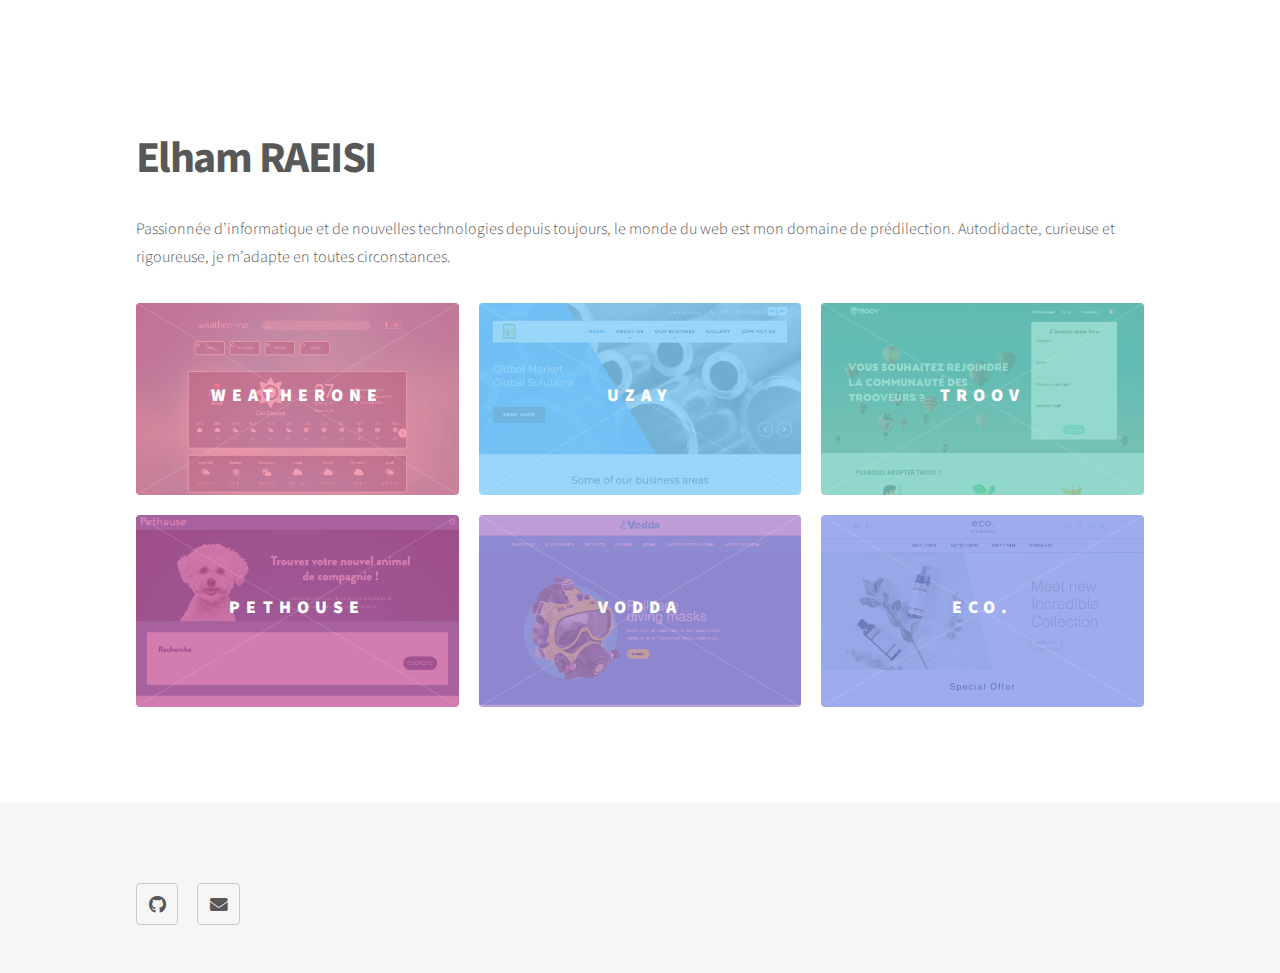
==== index.html @ 070881d7 "firt commit" ====
<!DOCTYPE HTML>
<!--
	Phantom by HTML5 UP
	html5up.net | @ajlkn
	Free for personal and commercial use under the CCA 3.0 license (html5up.net/license)
-->
<html>

<head>
	<meta charset="utf-8" />
	<meta name="viewport" content="width=device-width, initial-scale=1, user-scalable=no" />
	<link rel="stylesheet" href="assets/css/main.css" />
	<noscript>
		<link rel="stylesheet" href="assets/css/noscript.css" /></noscript>
</head>

<body class="is-preload">
	<!-- Wrapper -->
	<div id="wrapper">

		<!-- Header -->
		<header id="header">
			<div class="inner">
			</div>
		</header>

		<!-- Main -->
		<div id="main">
			<div class="inner">
				<header>
					<h1>Elham RAEISI</h1>
					<p>Passionnée d’informatique et de nouvelles technologies depuis toujours, le monde du web est mon domaine de
						prédilection. Autodidacte, curieuse et rigoureuse, je m’adapte en toutes circonstances.</p>
				</header>
				<section class="tiles">
					<article class="style1">
						<span class="image">
							<img src="images/pic01.jpg" alt="" />
						</span>
						<a href="generic.html">
							<h2>weatherone</h2>
							<div class="content">
								<p>UX & VUEJS/HTML/CSS</p>
							</div>
						</a>
					</article>
					<article class="style2">
						<span class="image">
							<img src="images/pic02.jpg" alt="" />
						</span>
						<a href="generic.html">
							<h2>uzay</h2>
							<div class="content">
								<p>HTML/CSS/JS</p>
							</div>
						</a>
					</article>
					<article class="style3">
						<span class="image">
							<img src="images/pic03.jpg" alt="" />
						</span>
						<a href="generic.html">
							<h2>troov</h2>
							<div class="content">
								<p>VUEJS/HTML/CSS/JS</p>
							</div>
						</a>
					</article>
					<article class="style4">
						<span class="image">
							<img src="images/pic04.jpg" alt="" />
						</span>
						<a href="generic.html">
							<h2>pethouse</h2>
							<div class="content">
								<p>UX & PHP/MYSQL/HTML/CSS/JS</p>
							</div>
						</a>
					</article>
					<article class="style5">
						<span class="image">
							<img src="images/pic05.jpg" alt="" />
						</span>
						<a href="generic.html">
							<h2>vodda</h2>
							<div class="content">
								<p>HTML/CSS</p>
							</div>
						</a>
					</article>
					<article class="style6">
						<span class="image">
							<img src="images/pic06.jpg" alt="" />
						</span>
						<a href="generic.html">
							<h2>eco.</h2>
							<div class="content">
								<p>HTML/CSS</p>
							</div>
						</a>
					</article>
				</section>
			</div>
		</div>

		<!-- Footer -->
		<footer id="footer">
			<div class="inner">
				<section>
					<ul class="icons">
						<li><a href="#" class="icon brands style2 fa-github"><span class="label">GitHub</span></a></li>
						<li><a href="#" class="icon solid style2 fa-envelope"><span class="label">Email</span></a></li>
					</ul>
				</section>
			</div>
		</footer>
	</div>

	<!-- Scripts -->
	<script src="assets/js/jquery.min.js"></script>
	<script src="assets/js/browser.min.js"></script>
	<script src="assets/js/breakpoints.min.js"></script>
	<script src="assets/js/util.js"></script>
	<script src="assets/js/main.js"></script>

</body>

</html>
---- assets/css/main.css ----
@import url(fontawesome-all.min.css);
@import url("https://fonts.googleapis.com/css?family=Source+Sans+Pro:300,700,900");

/*
	Phantom by HTML5 UP
	html5up.net | @ajlkn
	Free for personal and commercial use under the CCA 3.0 license (html5up.net/license)
*/

html, body, div, span, applet, object,
iframe, h1, h2, h3, h4, h5, h6, p, blockquote,
pre, a, abbr, acronym, address, big, cite,
code, del, dfn, em, img, ins, kbd, q, s, samp,
small, strike, strong, sub, sup, tt, var, b,
u, i, center, dl, dt, dd, ol, ul, li, fieldset,
form, label, legend, table, caption, tbody,
tfoot, thead, tr, th, td, article, aside,
canvas, details, embed, figure, figcaption,
footer, header, hgroup, menu, nav, output, ruby,
section, summary, time, mark, audio, video {
	margin: 0;
	padding: 0;
	border: 0;
	font-size: 100%;
	font: inherit;
	vertical-align: baseline;}

article, aside, details, figcaption, figure,
footer, header, hgroup, menu, nav, section {
	display: block;}

body {
	line-height: 1;
}

ol, ul {
	list-style: none;
}

blockquote, q {
	quotes: none;
}

	blockquote:before, blockquote:after, q:before, q:after {
		content: '';
		content: none;
	}

table {
	border-collapse: collapse;
	border-spacing: 0;
}

body {
	-webkit-text-size-adjust: none;
}

mark {
	background-color: transparent;
	color: inherit;
}

input::-moz-focus-inner {
	border: 0;
	padding: 0;
}

input, select, textarea {
	-moz-appearance: none;
	-webkit-appearance: none;
	-ms-appearance: none;
	appearance: none;
}

/* Basic */

	@-ms-viewport {
		width: device-width;
	}

	body {
		-ms-overflow-style: scrollbar;
	}

	@media screen and (max-width: 480px) {

		html, body {
			min-width: 320px;
		}

	}

	html {
		box-sizing: border-box;
	}

	*, *:before, *:after {
		box-sizing: inherit;
	}

	body {
		background: #ffffff;
	}

		body.is-preload *, body.is-preload *:before, body.is-preload *:after {
			-moz-animation: none !important;
			-webkit-animation: none !important;
			-ms-animation: none !important;
			animation: none !important;
			-moz-transition: none !important;
			-webkit-transition: none !important;
			-ms-transition: none !important;
			transition: none !important;
		}

/* Type */

	body, input, select, textarea {
		color: #585858;
		font-family: "Source Sans Pro", Helvetica, sans-serif;
		font-size: 16pt;
		font-weight: 300;
		line-height: 1.75;
	}

		@media screen and (max-width: 1680px) {

			body, input, select, textarea {
				font-size: 14pt;
			}

		}

		@media screen and (max-width: 1280px) {

			body, input, select, textarea {
				font-size: 12pt;
			}

		}

	a {
		-moz-transition: border-bottom-color 0.2s ease, color 0.2s ease;
		-webkit-transition: border-bottom-color 0.2s ease, color 0.2s ease;
		-ms-transition: border-bottom-color 0.2s ease, color 0.2s ease;
		transition: border-bottom-color 0.2s ease, color 0.2s ease;
		text-decoration: none;
		color: #585858;
		border-bottom: dotted 1px rgba(88, 88, 88, 0.5);
	}

		a:hover {
			border-bottom-color: transparent;
			color: #f2849e !important;
		}

	strong, b {
		font-weight: 900;
	}

	em, i {
		font-style: italic;
	}

	p {
		margin: 0 0 2em 0;
	}

	h1 {
		font-size: 2.75em;
		font-weight: 700;
		line-height: 1.3;
		margin: 0 0 1em 0;
		letter-spacing: -0.035em;
	}

		h1 a {
			color: inherit;
		}

		@media screen and (max-width: 736px) {

			h1 {
				font-size: 2em;
				margin: 0 0 1em 0;
			}

		}

		@media screen and (max-width: 360px) {

			h1 {
				font-size: 1.75em;
			}

		}

	h2, h3, h4, h5, h6 {
		font-weight: 900;
		line-height: 1.5;
		margin: 0 0 2em 0;
		text-transform: uppercase;
		letter-spacing: 0.35em;
	}

		h2 a, h3 a, h4 a, h5 a, h6 a {
			color: inherit;
		}

	h2 {
		font-size: 1.1em;
	}

	h3 {
		font-size: 1em;
	}

	h4 {
		font-size: 0.8em;
	}

	h5 {
		font-size: 0.8em;
	}

	h6 {
		font-size: 0.8em;
	}

	@media screen and (max-width: 980px) {

		h1 br, h2 br, h3 br, h4 br, h5 br, h6 br {
			display: none;
		}

	}

	@media screen and (max-width: 736px) {

		h2 {
			font-size: 1em;
		}

		h3 {
			font-size: 0.8em;
		}

	}

	sub {
		font-size: 0.8em;
		position: relative;
		top: 0.5em;
	}

	sup {
		font-size: 0.8em;
		position: relative;
		top: -0.5em;
	}

	blockquote {
		border-left: solid 4px #c9c9c9;
		font-style: italic;
		margin: 0 0 2em 0;
		padding: 0.5em 0 0.5em 2em;
	}

	code {
		background: rgba(144, 144, 144, 0.075);
		border-radius: 4px;
		border: solid 1px #c9c9c9;
		font-family: "Courier New", monospace;
		font-size: 0.9em;
		margin: 0 0.25em;
		padding: 0.25em 0.65em;
	}

	pre {
		-webkit-overflow-scrolling: touch;
		font-family: "Courier New", monospace;
		font-size: 0.9em;
		margin: 0 0 2em 0;
	}

		pre code {
			display: block;
			line-height: 1.75;
			padding: 1em 1.5em;
			overflow-x: auto;
		}

	hr {
		border: 0;
		border-bottom: solid 1px #c9c9c9;
		margin: 2em 0;
	}

		hr.major {
			margin: 3em 0;
		}

	.align-left {
		text-align: left;
	}

	.align-center {
		text-align: center;
	}

	.align-right {
		text-align: right;
	}

/* Row */

	.row {
		display: flex;
		flex-wrap: wrap;
		box-sizing: border-box;
		align-items: stretch;
	}

		.row > * {
			box-sizing: border-box;
		}

		.row.gtr-uniform > * > :last-child {
			margin-bottom: 0;
		}

		.row.aln-left {
			justify-content: flex-start;
		}

		.row.aln-center {
			justify-content: center;
		}

		.row.aln-right {
			justify-content: flex-end;
		}

		.row.aln-top {
			align-items: flex-start;
		}

		.row.aln-middle {
			align-items: center;
		}

		.row.aln-bottom {
			align-items: flex-end;
		}

		.row > .imp {
			order: -1;
		}

		.row > .col-1 {
			width: 8.33333%;
		}

		.row > .off-1 {
			margin-left: 8.33333%;
		}

		.row > .col-2 {
			width: 16.66667%;
		}

		.row > .off-2 {
			margin-left: 16.66667%;
		}

		.row > .col-3 {
			width: 25%;
		}

		.row > .off-3 {
			margin-left: 25%;
		}

		.row > .col-4 {
			width: 33.33333%;
		}

		.row > .off-4 {
			margin-left: 33.33333%;
		}

		.row > .col-5 {
			width: 41.66667%;
		}

		.row > .off-5 {
			margin-left: 41.66667%;
		}

		.row > .col-6 {
			width: 50%;
		}

		.row > .off-6 {
			margin-left: 50%;
		}

		.row > .col-7 {
			width: 58.33333%;
		}

		.row > .off-7 {
			margin-left: 58.33333%;
		}

		.row > .col-8 {
			width: 66.66667%;
		}

		.row > .off-8 {
			margin-left: 66.66667%;
		}

		.row > .col-9 {
			width: 75%;
		}

		.row > .off-9 {
			margin-left: 75%;
		}

		.row > .col-10 {
			width: 83.33333%;
		}

		.row > .off-10 {
			margin-left: 83.33333%;
		}

		.row > .col-11 {
			width: 91.66667%;
		}

		.row > .off-11 {
			margin-left: 91.66667%;
		}

		.row > .col-12 {
			width: 100%;
		}

		.row > .off-12 {
			margin-left: 100%;
		}

		.row.gtr-0 {
			margin-top: 0;
			margin-left: 0em;
		}

			.row.gtr-0 > * {
				padding: 0 0 0 0em;
			}

			.row.gtr-0.gtr-uniform {
				margin-top: 0em;
			}

				.row.gtr-0.gtr-uniform > * {
					padding-top: 0em;
				}

		.row.gtr-25 {
			margin-top: 0;
			margin-left: -0.5em;
		}

			.row.gtr-25 > * {
				padding: 0 0 0 0.5em;
			}

			.row.gtr-25.gtr-uniform {
				margin-top: -0.5em;
			}

				.row.gtr-25.gtr-uniform > * {
					padding-top: 0.5em;
				}

		.row.gtr-50 {
			margin-top: 0;
			margin-left: -1em;
		}

			.row.gtr-50 > * {
				padding: 0 0 0 1em;
			}

			.row.gtr-50.gtr-uniform {
				margin-top: -1em;
			}

				.row.gtr-50.gtr-uniform > * {
					padding-top: 1em;
				}

		.row {
			margin-top: 0;
			margin-left: -2em;
		}

			.row > * {
				padding: 0 0 0 2em;
			}

			.row.gtr-uniform {
				margin-top: -2em;
			}

				.row.gtr-uniform > * {
					padding-top: 2em;
				}

		.row.gtr-150 {
			margin-top: 0;
			margin-left: -3em;
		}

			.row.gtr-150 > * {
				padding: 0 0 0 3em;
			}

			.row.gtr-150.gtr-uniform {
				margin-top: -3em;
			}

				.row.gtr-150.gtr-uniform > * {
					padding-top: 3em;
				}

		.row.gtr-200 {
			margin-top: 0;
			margin-left: -4em;
		}

			.row.gtr-200 > * {
				padding: 0 0 0 4em;
			}

			.row.gtr-200.gtr-uniform {
				margin-top: -4em;
			}

				.row.gtr-200.gtr-uniform > * {
					padding-top: 4em;
				}

		@media screen and (max-width: 1680px) {

			.row {
				display: flex;
				flex-wrap: wrap;
				box-sizing: border-box;
				align-items: stretch;
			}

				.row > * {
					box-sizing: border-box;
				}

				.row.gtr-uniform > * > :last-child {
					margin-bottom: 0;
				}

				.row.aln-left {
					justify-content: flex-start;
				}

				.row.aln-center {
					justify-content: center;
				}

				.row.aln-right {
					justify-content: flex-end;
				}

				.row.aln-top {
					align-items: flex-start;
				}

				.row.aln-middle {
					align-items: center;
				}

				.row.aln-bottom {
					align-items: flex-end;
				}

				.row > .imp-xlarge {
					order: -1;
				}

				.row > .col-1-xlarge {
					width: 8.33333%;
				}

				.row > .off-1-xlarge {
					margin-left: 8.33333%;
				}

				.row > .col-2-xlarge {
					width: 16.66667%;
				}

				.row > .off-2-xlarge {
					margin-left: 16.66667%;
				}

				.row > .col-3-xlarge {
					width: 25%;
				}

				.row > .off-3-xlarge {
					margin-left: 25%;
				}

				.row > .col-4-xlarge {
					width: 33.33333%;
				}

				.row > .off-4-xlarge {
					margin-left: 33.33333%;
				}

				.row > .col-5-xlarge {
					width: 41.66667%;
				}

				.row > .off-5-xlarge {
					margin-left: 41.66667%;
				}

				.row > .col-6-xlarge {
					width: 50%;
				}

				.row > .off-6-xlarge {
					margin-left: 50%;
				}

				.row > .col-7-xlarge {
					width: 58.33333%;
				}

				.row > .off-7-xlarge {
					margin-left: 58.33333%;
				}

				.row > .col-8-xlarge {
					width: 66.66667%;
				}

				.row > .off-8-xlarge {
					margin-left: 66.66667%;
				}

				.row > .col-9-xlarge {
					width: 75%;
				}

				.row > .off-9-xlarge {
					margin-left: 75%;
				}

				.row > .col-10-xlarge {
					width: 83.33333%;
				}

				.row > .off-10-xlarge {
					margin-left: 83.33333%;
				}

				.row > .col-11-xlarge {
					width: 91.66667%;
				}

				.row > .off-11-xlarge {
					margin-left: 91.66667%;
				}

				.row > .col-12-xlarge {
					width: 100%;
				}

				.row > .off-12-xlarge {
					margin-left: 100%;
				}

				.row.gtr-0 {
					margin-top: 0;
					margin-left: 0em;
				}

					.row.gtr-0 > * {
						padding: 0 0 0 0em;
					}

					.row.gtr-0.gtr-uniform {
						margin-top: 0em;
					}

						.row.gtr-0.gtr-uniform > * {
							padding-top: 0em;
						}

				.row.gtr-25 {
					margin-top: 0;
					margin-left: -0.5em;
				}

					.row.gtr-25 > * {
						padding: 0 0 0 0.5em;
					}

					.row.gtr-25.gtr-uniform {
						margin-top: -0.5em;
					}

						.row.gtr-25.gtr-uniform > * {
							padding-top: 0.5em;
						}

				.row.gtr-50 {
					margin-top: 0;
					margin-left: -1em;
				}

					.row.gtr-50 > * {
						padding: 0 0 0 1em;
					}

					.row.gtr-50.gtr-uniform {
						margin-top: -1em;
					}

						.row.gtr-50.gtr-uniform > * {
							padding-top: 1em;
						}

				.row {
					margin-top: 0;
					margin-left: -2em;
				}

					.row > * {
						padding: 0 0 0 2em;
					}

					.row.gtr-uniform {
						margin-top: -2em;
					}

						.row.gtr-uniform > * {
							padding-top: 2em;
						}

				.row.gtr-150 {
					margin-top: 0;
					margin-left: -3em;
				}

					.row.gtr-150 > * {
						padding: 0 0 0 3em;
					}

					.row.gtr-150.gtr-uniform {
						margin-top: -3em;
					}

						.row.gtr-150.gtr-uniform > * {
							padding-top: 3em;
						}

				.row.gtr-200 {
					margin-top: 0;
					margin-left: -4em;
				}

					.row.gtr-200 > * {
						padding: 0 0 0 4em;
					}

					.row.gtr-200.gtr-uniform {
						margin-top: -4em;
					}

						.row.gtr-200.gtr-uniform > * {
							padding-top: 4em;
						}

		}

		@media screen and (max-width: 1280px) {

			.row {
				display: flex;
				flex-wrap: wrap;
				box-sizing: border-box;
				align-items: stretch;
			}

				.row > * {
					box-sizing: border-box;
				}

				.row.gtr-uniform > * > :last-child {
					margin-bottom: 0;
				}

				.row.aln-left {
					justify-content: flex-start;
				}

				.row.aln-center {
					justify-content: center;
				}

				.row.aln-right {
					justify-content: flex-end;
				}

				.row.aln-top {
					align-items: flex-start;
				}

				.row.aln-middle {
					align-items: center;
				}

				.row.aln-bottom {
					align-items: flex-end;
				}

				.row > .imp-large {
					order: -1;
				}

				.row > .col-1-large {
					width: 8.33333%;
				}

				.row > .off-1-large {
					margin-left: 8.33333%;
				}

				.row > .col-2-large {
					width: 16.66667%;
				}

				.row > .off-2-large {
					margin-left: 16.66667%;
				}

				.row > .col-3-large {
					width: 25%;
				}

				.row > .off-3-large {
					margin-left: 25%;
				}

				.row > .col-4-large {
					width: 33.33333%;
				}

				.row > .off-4-large {
					margin-left: 33.33333%;
				}

				.row > .col-5-large {
					width: 41.66667%;
				}

				.row > .off-5-large {
					margin-left: 41.66667%;
				}

				.row > .col-6-large {
					width: 50%;
				}

				.row > .off-6-large {
					margin-left: 50%;
				}

				.row > .col-7-large {
					width: 58.33333%;
				}

				.row > .off-7-large {
					margin-left: 58.33333%;
				}

				.row > .col-8-large {
					width: 66.66667%;
				}

				.row > .off-8-large {
					margin-left: 66.66667%;
				}

				.row > .col-9-large {
					width: 75%;
				}

				.row > .off-9-large {
					margin-left: 75%;
				}

				.row > .col-10-large {
					width: 83.33333%;
				}

				.row > .off-10-large {
					margin-left: 83.33333%;
				}

				.row > .col-11-large {
					width: 91.66667%;
				}

				.row > .off-11-large {
					margin-left: 91.66667%;
				}

				.row > .col-12-large {
					width: 100%;
				}

				.row > .off-12-large {
					margin-left: 100%;
				}

				.row.gtr-0 {
					margin-top: 0;
					margin-left: 0em;
				}

					.row.gtr-0 > * {
						padding: 0 0 0 0em;
					}

					.row.gtr-0.gtr-uniform {
						margin-top: 0em;
					}

						.row.gtr-0.gtr-uniform > * {
							padding-top: 0em;
						}

				.row.gtr-25 {
					margin-top: 0;
					margin-left: -0.5em;
				}

					.row.gtr-25 > * {
						padding: 0 0 0 0.5em;
					}

					.row.gtr-25.gtr-uniform {
						margin-top: -0.5em;
					}

						.row.gtr-25.gtr-uniform > * {
							padding-top: 0.5em;
						}

				.row.gtr-50 {
					margin-top: 0;
					margin-left: -1em;
				}

					.row.gtr-50 > * {
						padding: 0 0 0 1em;
					}

					.row.gtr-50.gtr-uniform {
						margin-top: -1em;
					}

						.row.gtr-50.gtr-uniform > * {
							padding-top: 1em;
						}

				.row {
					margin-top: 0;
					margin-left: -2em;
				}

					.row > * {
						padding: 0 0 0 2em;
					}

					.row.gtr-uniform {
						margin-top: -2em;
					}

						.row.gtr-uniform > * {
							padding-top: 2em;
						}

				.row.gtr-150 {
					margin-top: 0;
					margin-left: -3em;
				}

					.row.gtr-150 > * {
						padding: 0 0 0 3em;
					}

					.row.gtr-150.gtr-uniform {
						margin-top: -3em;
					}

						.row.gtr-150.gtr-uniform > * {
							padding-top: 3em;
						}

				.row.gtr-200 {
					margin-top: 0;
					margin-left: -4em;
				}

					.row.gtr-200 > * {
						padding: 0 0 0 4em;
					}

					.row.gtr-200.gtr-uniform {
						margin-top: -4em;
					}

						.row.gtr-200.gtr-uniform > * {
							padding-top: 4em;
						}

		}

		@media screen and (max-width: 980px) {

			.row {
				display: flex;
				flex-wrap: wrap;
				box-sizing: border-box;
				align-items: stretch;
			}

				.row > * {
					box-sizing: border-box;
				}

				.row.gtr-uniform > * > :last-child {
					margin-bottom: 0;
				}

				.row.aln-left {
					justify-content: flex-start;
				}

				.row.aln-center {
					justify-content: center;
				}

				.row.aln-right {
					justify-content: flex-end;
				}

				.row.aln-top {
					align-items: flex-start;
				}

				.row.aln-middle {
					align-items: center;
				}

				.row.aln-bottom {
					align-items: flex-end;
				}

				.row > .imp-medium {
					order: -1;
				}

				.row > .col-1-medium {
					width: 8.33333%;
				}

				.row > .off-1-medium {
					margin-left: 8.33333%;
				}

				.row > .col-2-medium {
					width: 16.66667%;
				}

				.row > .off-2-medium {
					margin-left: 16.66667%;
				}

				.row > .col-3-medium {
					width: 25%;
				}

				.row > .off-3-medium {
					margin-left: 25%;
				}

				.row > .col-4-medium {
					width: 33.33333%;
				}

				.row > .off-4-medium {
					margin-left: 33.33333%;
				}

				.row > .col-5-medium {
					width: 41.66667%;
				}

				.row > .off-5-medium {
					margin-left: 41.66667%;
				}

				.row > .col-6-medium {
					width: 50%;
				}

				.row > .off-6-medium {
					margin-left: 50%;
				}

				.row > .col-7-medium {
					width: 58.33333%;
				}

				.row > .off-7-medium {
					margin-left: 58.33333%;
				}

				.row > .col-8-medium {
					width: 66.66667%;
				}

				.row > .off-8-medium {
					margin-left: 66.66667%;
				}

				.row > .col-9-medium {
					width: 75%;
				}

				.row > .off-9-medium {
					margin-left: 75%;
				}

				.row > .col-10-medium {
					width: 83.33333%;
				}

				.row > .off-10-medium {
					margin-left: 83.33333%;
				}

				.row > .col-11-medium {
					width: 91.66667%;
				}

				.row > .off-11-medium {
					margin-left: 91.66667%;
				}

				.row > .col-12-medium {
					width: 100%;
				}

				.row > .off-12-medium {
					margin-left: 100%;
				}

				.row.gtr-0 {
					margin-top: 0;
					margin-left: 0em;
				}

					.row.gtr-0 > * {
						padding: 0 0 0 0em;
					}

					.row.gtr-0.gtr-uniform {
						margin-top: 0em;
					}

						.row.gtr-0.gtr-uniform > * {
							padding-top: 0em;
						}

				.row.gtr-25 {
					margin-top: 0;
					margin-left: -0.375em;
				}

					.row.gtr-25 > * {
						padding: 0 0 0 0.375em;
					}

					.row.gtr-25.gtr-uniform {
						margin-top: -0.375em;
					}

						.row.gtr-25.gtr-uniform > * {
							padding-top: 0.375em;
						}

				.row.gtr-50 {
					margin-top: 0;
					margin-left: -0.75em;
				}

					.row.gtr-50 > * {
						padding: 0 0 0 0.75em;
					}

					.row.gtr-50.gtr-uniform {
						margin-top: -0.75em;
					}

						.row.gtr-50.gtr-uniform > * {
							padding-top: 0.75em;
						}

				.row {
					margin-top: 0;
					margin-left: -1.5em;
				}

					.row > * {
						padding: 0 0 0 1.5em;
					}

					.row.gtr-uniform {
						margin-top: -1.5em;
					}

						.row.gtr-uniform > * {
							padding-top: 1.5em;
						}

				.row.gtr-150 {
					margin-top: 0;
					margin-left: -2.25em;
				}

					.row.gtr-150 > * {
						padding: 0 0 0 2.25em;
					}

					.row.gtr-150.gtr-uniform {
						margin-top: -2.25em;
					}

						.row.gtr-150.gtr-uniform > * {
							padding-top: 2.25em;
						}

				.row.gtr-200 {
					margin-top: 0;
					margin-left: -3em;
				}

					.row.gtr-200 > * {
						padding: 0 0 0 3em;
					}

					.row.gtr-200.gtr-uniform {
						margin-top: -3em;
					}

						.row.gtr-200.gtr-uniform > * {
							padding-top: 3em;
						}

		}

		@media screen and (max-width: 736px) {

			.row {
				display: flex;
				flex-wrap: wrap;
				box-sizing: border-box;
				align-items: stretch;
			}

				.row > * {
					box-sizing: border-box;
				}

				.row.gtr-uniform > * > :last-child {
					margin-bottom: 0;
				}

				.row.aln-left {
					justify-content: flex-start;
				}

				.row.aln-center {
					justify-content: center;
				}

				.row.aln-right {
					justify-content: flex-end;
				}

				.row.aln-top {
					align-items: flex-start;
				}

				.row.aln-middle {
					align-items: center;
				}

				.row.aln-bottom {
					align-items: flex-end;
				}

				.row > .imp-small {
					order: -1;
				}

				.row > .col-1-small {
					width: 8.33333%;
				}

				.row > .off-1-small {
					margin-left: 8.33333%;
				}

				.row > .col-2-small {
					width: 16.66667%;
				}

				.row > .off-2-small {
					margin-left: 16.66667%;
				}

				.row > .col-3-small {
					width: 25%;
				}

				.row > .off-3-small {
					margin-left: 25%;
				}

				.row > .col-4-small {
					width: 33.33333%;
				}

				.row > .off-4-small {
					margin-left: 33.33333%;
				}

				.row > .col-5-small {
					width: 41.66667%;
				}

				.row > .off-5-small {
					margin-left: 41.66667%;
				}

				.row > .col-6-small {
					width: 50%;
				}

				.row > .off-6-small {
					margin-left: 50%;
				}

				.row > .col-7-small {
					width: 58.33333%;
				}

				.row > .off-7-small {
					margin-left: 58.33333%;
				}

				.row > .col-8-small {
					width: 66.66667%;
				}

				.row > .off-8-small {
					margin-left: 66.66667%;
				}

				.row > .col-9-small {
					width: 75%;
				}

				.row > .off-9-small {
					margin-left: 75%;
				}

				.row > .col-10-small {
					width: 83.33333%;
				}

				.row > .off-10-small {
					margin-left: 83.33333%;
				}

				.row > .col-11-small {
					width: 91.66667%;
				}

				.row > .off-11-small {
					margin-left: 91.66667%;
				}

				.row > .col-12-small {
					width: 100%;
				}

				.row > .off-12-small {
					margin-left: 100%;
				}

				.row.gtr-0 {
					margin-top: 0;
					margin-left: 0em;
				}

					.row.gtr-0 > * {
						padding: 0 0 0 0em;
					}

					.row.gtr-0.gtr-uniform {
						margin-top: 0em;
					}

						.row.gtr-0.gtr-uniform > * {
							padding-top: 0em;
						}

				.row.gtr-25 {
					margin-top: 0;
					margin-left: -0.25em;
				}

					.row.gtr-25 > * {
						padding: 0 0 0 0.25em;
					}

					.row.gtr-25.gtr-uniform {
						margin-top: -0.25em;
					}

						.row.gtr-25.gtr-uniform > * {
							padding-top: 0.25em;
						}

				.row.gtr-50 {
					margin-top: 0;
					margin-left: -0.5em;
				}

					.row.gtr-50 > * {
						padding: 0 0 0 0.5em;
					}

					.row.gtr-50.gtr-uniform {
						margin-top: -0.5em;
					}

						.row.gtr-50.gtr-uniform > * {
							padding-top: 0.5em;
						}

				.row {
					margin-top: 0;
					margin-left: -1em;
				}

					.row > * {
						padding: 0 0 0 1em;
					}

					.row.gtr-uniform {
						margin-top: -1em;
					}

						.row.gtr-uniform > * {
							padding-top: 1em;
						}

				.row.gtr-150 {
					margin-top: 0;
					margin-left: -1.5em;
				}

					.row.gtr-150 > * {
						padding: 0 0 0 1.5em;
					}

					.row.gtr-150.gtr-uniform {
						margin-top: -1.5em;
					}

						.row.gtr-150.gtr-uniform > * {
							padding-top: 1.5em;
						}

				.row.gtr-200 {
					margin-top: 0;
					margin-left: -2em;
				}

					.row.gtr-200 > * {
						padding: 0 0 0 2em;
					}

					.row.gtr-200.gtr-uniform {
						margin-top: -2em;
					}

						.row.gtr-200.gtr-uniform > * {
							padding-top: 2em;
						}

		}

		@media screen and (max-width: 480px) {

			.row {
				display: flex;
				flex-wrap: wrap;
				box-sizing: border-box;
				align-items: stretch;
			}

				.row > * {
					box-sizing: border-box;
				}

				.row.gtr-uniform > * > :last-child {
					margin-bottom: 0;
				}

				.row.aln-left {
					justify-content: flex-start;
				}

				.row.aln-center {
					justify-content: center;
				}

				.row.aln-right {
					justify-content: flex-end;
				}

				.row.aln-top {
					align-items: flex-start;
				}

				.row.aln-middle {
					align-items: center;
				}

				.row.aln-bottom {
					align-items: flex-end;
				}

				.row > .imp-xsmall {
					order: -1;
				}

				.row > .col-1-xsmall {
					width: 8.33333%;
				}

				.row > .off-1-xsmall {
					margin-left: 8.33333%;
				}

				.row > .col-2-xsmall {
					width: 16.66667%;
				}

				.row > .off-2-xsmall {
					margin-left: 16.66667%;
				}

				.row > .col-3-xsmall {
					width: 25%;
				}

				.row > .off-3-xsmall {
					margin-left: 25%;
				}

				.row > .col-4-xsmall {
					width: 33.33333%;
				}

				.row > .off-4-xsmall {
					margin-left: 33.33333%;
				}

				.row > .col-5-xsmall {
					width: 41.66667%;
				}

				.row > .off-5-xsmall {
					margin-left: 41.66667%;
				}

				.row > .col-6-xsmall {
					width: 50%;
				}

				.row > .off-6-xsmall {
					margin-left: 50%;
				}

				.row > .col-7-xsmall {
					width: 58.33333%;
				}

				.row > .off-7-xsmall {
					margin-left: 58.33333%;
				}

				.row > .col-8-xsmall {
					width: 66.66667%;
				}

				.row > .off-8-xsmall {
					margin-left: 66.66667%;
				}

				.row > .col-9-xsmall {
					width: 75%;
				}

				.row > .off-9-xsmall {
					margin-left: 75%;
				}

				.row > .col-10-xsmall {
					width: 83.33333%;
				}

				.row > .off-10-xsmall {
					margin-left: 83.33333%;
				}

				.row > .col-11-xsmall {
					width: 91.66667%;
				}

				.row > .off-11-xsmall {
					margin-left: 91.66667%;
				}

				.row > .col-12-xsmall {
					width: 100%;
				}

				.row > .off-12-xsmall {
					margin-left: 100%;
				}

				.row.gtr-0 {
					margin-top: 0;
					margin-left: 0em;
				}

					.row.gtr-0 > * {
						padding: 0 0 0 0em;
					}

					.row.gtr-0.gtr-uniform {
						margin-top: 0em;
					}

						.row.gtr-0.gtr-uniform > * {
							padding-top: 0em;
						}

				.row.gtr-25 {
					margin-top: 0;
					margin-left: -0.25em;
				}

					.row.gtr-25 > * {
						padding: 0 0 0 0.25em;
					}

					.row.gtr-25.gtr-uniform {
						margin-top: -0.25em;
					}

						.row.gtr-25.gtr-uniform > * {
							padding-top: 0.25em;
						}

				.row.gtr-50 {
					margin-top: 0;
					margin-left: -0.5em;
				}

					.row.gtr-50 > * {
						padding: 0 0 0 0.5em;
					}

					.row.gtr-50.gtr-uniform {
						margin-top: -0.5em;
					}

						.row.gtr-50.gtr-uniform > * {
							padding-top: 0.5em;
						}

				.row {
					margin-top: 0;
					margin-left: -1em;
				}

					.row > * {
						padding: 0 0 0 1em;
					}

					.row.gtr-uniform {
						margin-top: -1em;
					}

						.row.gtr-uniform > * {
							padding-top: 1em;
						}

				.row.gtr-150 {
					margin-top: 0;
					margin-left: -1.5em;
				}

					.row.gtr-150 > * {
						padding: 0 0 0 1.5em;
					}

					.row.gtr-150.gtr-uniform {
						margin-top: -1.5em;
					}

						.row.gtr-150.gtr-uniform > * {
							padding-top: 1.5em;
						}

				.row.gtr-200 {
					margin-top: 0;
					margin-left: -2em;
				}

					.row.gtr-200 > * {
						padding: 0 0 0 2em;
					}

					.row.gtr-200.gtr-uniform {
						margin-top: -2em;
					}

						.row.gtr-200.gtr-uniform > * {
							padding-top: 2em;
						}

		}

/* Section/Article */

	section.special, article.special {
		text-align: center;
	}

	header p {
		margin-top: -1em;
	}

	@media screen and (max-width: 736px) {

		header p {
			margin-top: 0;
		}

	}

/* Icon */

	.icon {
		text-decoration: none;
		border-bottom: none;
		position: relative;
	}

		.icon:before {
			-moz-osx-font-smoothing: grayscale;
			-webkit-font-smoothing: antialiased;
			display: inline-block;
			font-style: normal;
			font-variant: normal;
			text-rendering: auto;
			line-height: 1;
			text-transform: none !important;
			font-family: 'Font Awesome 5 Free';
			font-weight: 400;
		}

		.icon > .label {
			display: none;
		}

		.icon:before {
			line-height: inherit;
		}

		.icon.solid:before {
			font-weight: 900;
		}

		.icon.brands:before {
			font-family: 'Font Awesome 5 Brands';
		}

		.icon.style2 {
			-moz-transition: background-color 0.2s ease-in-out, color 0.2s ease-in-out, border-color 0.2s ease-in-out;
			-webkit-transition: background-color 0.2s ease-in-out, color 0.2s ease-in-out, border-color 0.2s ease-in-out;
			-ms-transition: background-color 0.2s ease-in-out, color 0.2s ease-in-out, border-color 0.2s ease-in-out;
			transition: background-color 0.2s ease-in-out, color 0.2s ease-in-out, border-color 0.2s ease-in-out;
			background-color: transparent;
			border: solid 1px #c9c9c9;
			border-radius: 4px;
			width: 2.65em;
			height: 2.65em;
			display: inline-block;
			text-align: center;
			line-height: 2.65em;
			color: inherit;
		}

			.icon.style2:before {
				font-size: 1.1em;
			}

			.icon.style2:hover {
				color: #f2849e;
				border-color: #f2849e;
			}

			.icon.style2:active {
				background-color: rgba(242, 132, 158, 0.1);
			}

/* List */

	ol {
		list-style: decimal;
		margin: 0 0 2em 0;
		padding-left: 1.25em;
	}

		ol li {
			padding-left: 0.25em;
		}

	ul {
		list-style: disc;
		margin: 0 0 2em 0;
		padding-left: 1em;
	}

		ul li {
			padding-left: 0.5em;
		}

		ul.alt {
			list-style: none;
			padding-left: 0;
		}

			ul.alt li {
				border-top: solid 1px #c9c9c9;
				padding: 0.5em 0;
			}

				ul.alt li:first-child {
					border-top: 0;
					padding-top: 0;
				}

	dl {
		margin: 0 0 2em 0;
	}

		dl dt {
			display: block;
			font-weight: 900;
			margin: 0 0 1em 0;
		}

		dl dd {
			margin-left: 2em;
		}

/* Actions */

	ul.actions {
		display: -moz-flex;
		display: -webkit-flex;
		display: -ms-flex;
		display: flex;
		cursor: default;
		list-style: none;
		margin-left: -1em;
		padding-left: 0;
	}

		ul.actions li {
			padding: 0 0 0 1em;
			vertical-align: middle;
		}

		ul.actions.special {
			-moz-justify-content: center;
			-webkit-justify-content: center;
			-ms-justify-content: center;
			justify-content: center;
			width: 100%;
			margin-left: 0;
		}

			ul.actions.special li:first-child {
				padding-left: 0;
			}

		ul.actions.stacked {
			-moz-flex-direction: column;
			-webkit-flex-direction: column;
			-ms-flex-direction: column;
			flex-direction: column;
			margin-left: 0;
		}

			ul.actions.stacked li {
				padding: 1.3em 0 0 0;
			}

				ul.actions.stacked li:first-child {
					padding-top: 0;
				}

		ul.actions.fit {
			width: calc(100% + 1em);
		}

			ul.actions.fit li {
				-moz-flex-grow: 1;
				-webkit-flex-grow: 1;
				-ms-flex-grow: 1;
				flex-grow: 1;
				-moz-flex-shrink: 1;
				-webkit-flex-shrink: 1;
				-ms-flex-shrink: 1;
				flex-shrink: 1;
				width: 100%;
			}

				ul.actions.fit li > * {
					width: 100%;
				}

			ul.actions.fit.stacked {
				width: 100%;
			}

		@media screen and (max-width: 480px) {

			ul.actions:not(.fixed) {
				-moz-flex-direction: column;
				-webkit-flex-direction: column;
				-ms-flex-direction: column;
				flex-direction: column;
				margin-left: 0;
				width: 100% !important;
			}

				ul.actions:not(.fixed) li {
					-moz-flex-grow: 1;
					-webkit-flex-grow: 1;
					-ms-flex-grow: 1;
					flex-grow: 1;
					-moz-flex-shrink: 1;
					-webkit-flex-shrink: 1;
					-ms-flex-shrink: 1;
					flex-shrink: 1;
					padding: 1em 0 0 0;
					text-align: center;
					width: 100%;
				}

					ul.actions:not(.fixed) li > * {
						width: 100%;
					}

					ul.actions:not(.fixed) li:first-child {
						padding-top: 0;
					}

					ul.actions:not(.fixed) li input[type="submit"],
					ul.actions:not(.fixed) li input[type="reset"],
					ul.actions:not(.fixed) li input[type="button"],
					ul.actions:not(.fixed) li button,
					ul.actions:not(.fixed) li .button {
						width: 100%;
					}

						ul.actions:not(.fixed) li input[type="submit"].icon:before,
						ul.actions:not(.fixed) li input[type="reset"].icon:before,
						ul.actions:not(.fixed) li input[type="button"].icon:before,
						ul.actions:not(.fixed) li button.icon:before,
						ul.actions:not(.fixed) li .button.icon:before {
							margin-left: -0.5rem;
						}

		}

/* Icons */

	ul.icons {
		cursor: default;
		list-style: none;
		padding-left: 0;
		margin: -1em 0 2em -1em;
	}

		ul.icons li {
			display: inline-block;
			padding: 1em 0 0 1em;
		}

/* Form */

	form {
		margin: 0 0 2em 0;
		overflow-x: hidden;
	}

		form > :last-child {
			margin-bottom: 0;
		}

		form > .fields {
			display: -moz-flex;
			display: -webkit-flex;
			display: -ms-flex;
			display: flex;
			-moz-flex-wrap: wrap;
			-webkit-flex-wrap: wrap;
			-ms-flex-wrap: wrap;
			flex-wrap: wrap;
			width: calc(100% + 3em);
			margin: -1.5em 0 2em -1.5em;
		}

			form > .fields > .field {
				-moz-flex-grow: 0;
				-webkit-flex-grow: 0;
				-ms-flex-grow: 0;
				flex-grow: 0;
				-moz-flex-shrink: 0;
				-webkit-flex-shrink: 0;
				-ms-flex-shrink: 0;
				flex-shrink: 0;
				padding: 1.5em 0 0 1.5em;
				width: calc(100% - 1.5em);
			}

				form > .fields > .field.half {
					width: calc(50% - 0.75em);
				}

				form > .fields > .field.third {
					width: calc(100%/3 - 0.5em);
				}

				form > .fields > .field.quarter {
					width: calc(25% - 0.375em);
				}

		@media screen and (max-width: 480px) {

			form > .fields {
				width: calc(100% + 3em);
				margin: -1.5em 0 2em -1.5em;
			}

				form > .fields > .field {
					padding: 1.5em 0 0 1.5em;
					width: calc(100% - 1.5em);
				}

					form > .fields > .field.half {
						width: calc(100% - 1.5em);
					}

					form > .fields > .field.third {
						width: calc(100% - 1.5em);
					}

					form > .fields > .field.quarter {
						width: calc(100% - 1.5em);
					}

		}

	label {
		display: block;
		font-size: 0.9em;
		font-weight: 900;
		margin: 0 0 1em 0;
	}

	input[type="text"],
	input[type="password"],
	input[type="email"],
	input[type="tel"],
	select,
	textarea {
		-moz-appearance: none;
		-webkit-appearance: none;
		-ms-appearance: none;
		appearance: none;
		background-color: transparent;
		border: none;
		border-radius: 0;
		border-bottom: solid 1px #c9c9c9;
		color: inherit;
		display: block;
		outline: 0;
		padding: 0;
		text-decoration: none;
		width: 100%;
	}

		input[type="text"]:invalid,
		input[type="password"]:invalid,
		input[type="email"]:invalid,
		input[type="tel"]:invalid,
		select:invalid,
		textarea:invalid {
			box-shadow: none;
		}

		input[type="text"]:focus,
		input[type="password"]:focus,
		input[type="email"]:focus,
		input[type="tel"]:focus,
		select:focus,
		textarea:focus {
			border-bottom-color: #f2849e;
			box-shadow: inset 0 -1px 0 0 #f2849e;
		}

	select {
		background-image: url("data:image/svg+xml;charset=utf8,%3Csvg xmlns='http://www.w3.org/2000/svg' width='40' height='40' preserveAspectRatio='none' viewBox='0 0 40 40'%3E%3Cpath d='M9.4,12.3l10.4,10.4l10.4-10.4c0.2-0.2,0.5-0.4,0.9-0.4c0.3,0,0.6,0.1,0.9,0.4l3.3,3.3c0.2,0.2,0.4,0.5,0.4,0.9 c0,0.4-0.1,0.6-0.4,0.9L20.7,31.9c-0.2,0.2-0.5,0.4-0.9,0.4c-0.3,0-0.6-0.1-0.9-0.4L4.3,17.3c-0.2-0.2-0.4-0.5-0.4-0.9 c0-0.4,0.1-0.6,0.4-0.9l3.3-3.3c0.2-0.2,0.5-0.4,0.9-0.4S9.1,12.1,9.4,12.3z' fill='%23c9c9c9' /%3E%3C/svg%3E");
		background-size: 1.25rem;
		background-repeat: no-repeat;
		background-position: calc(100% - 1rem) center;
		height: 3em;
		padding-right: 3em;
		text-overflow: ellipsis;
	}

		select option {
			background: #ffffff;
		}

		select:focus::-ms-value {
			background-color: transparent;
		}

		select::-ms-expand {
			display: none;
		}

	input[type="text"],
	input[type="password"],
	input[type="email"],
	select {
		height: 3em;
	}

	textarea {
		padding: 0;
		min-height: 3.75em;
	}

	input[type="checkbox"],
	input[type="radio"] {
		-moz-appearance: none;
		-webkit-appearance: none;
		-ms-appearance: none;
		appearance: none;
		display: block;
		float: left;
		margin-right: -2em;
		opacity: 0;
		width: 1em;
		z-index: -1;
	}

		input[type="checkbox"] + label,
		input[type="radio"] + label {
			text-decoration: none;
			color: #585858;
			cursor: pointer;
			display: inline-block;
			font-size: 1em;
			font-weight: 300;
			padding-left: 2.55em;
			padding-right: 0.75em;
			position: relative;
		}

			input[type="checkbox"] + label:before,
			input[type="radio"] + label:before {
				-moz-osx-font-smoothing: grayscale;
				-webkit-font-smoothing: antialiased;
				display: inline-block;
				font-style: normal;
				font-variant: normal;
				text-rendering: auto;
				line-height: 1;
				text-transform: none !important;
				font-family: 'Font Awesome 5 Free';
				font-weight: 900;
			}

			input[type="checkbox"] + label:before,
			input[type="radio"] + label:before {
				border-radius: 4px;
				border: solid 1px #c9c9c9;
				content: '';
				display: inline-block;
				font-size: 0.8em;
				height: 2.25em;
				left: 0;
				line-height: 2.25em;
				position: absolute;
				text-align: center;
				top: 0;
				width: 2.25em;
			}

		input[type="checkbox"]:checked + label:before,
		input[type="radio"]:checked + label:before {
			background: #585858;
			border-color: #585858;
			color: #ffffff;
			content: '\f00c';
		}

		input[type="checkbox"]:focus + label:before,
		input[type="radio"]:focus + label:before {
			border-color: #f2849e;
			box-shadow: 0 0 0 1px #f2849e;
		}

	input[type="checkbox"] + label:before {
		border-radius: 4px;
	}

	input[type="radio"] + label:before {
		border-radius: 100%;
	}

/* Box */

	.box {
		border-radius: 4px;
		border: solid 1px #c9c9c9;
		margin-bottom: 2em;
		padding: 1.5em;
	}

		.box > :last-child,
		.box > :last-child > :last-child,
		.box > :last-child > :last-child > :last-child {
			margin-bottom: 0;
		}

		.box.alt {
			border: 0;
			border-radius: 0;
			padding: 0;
		}

/* Image */

	.image {
		border-radius: 4px;
		border: 0;
		display: inline-block;
		position: relative;
	}

		.image img {
			border-radius: 4px;
			display: block;
		}

		.image.left, .image.right {
			max-width: 40%;
		}

			.image.left img, .image.right img {
				width: 100%;
			}

		.image.left {
			float: left;
			padding: 0 1.5em 1em 0;
			top: 0.25em;
		}

		.image.right {
			float: right;
			padding: 0 0 1em 1.5em;
			top: 0.25em;
		}

		.image.fit {
			display: block;
			margin: 0 0 2em 0;
			width: 100%;
		}

			.image.fit img {
				width: 100%;
			}

		.image.main {
			display: block;
			margin: 0 0 3em 0;
			width: 100%;
		}

			.image.main img {
				width: 100%;
			}

			@media screen and (max-width: 736px) {

				.image.main {
					margin: 0 0 2em 0;
				}

			}

/* Table */

	.table-wrapper {
		-webkit-overflow-scrolling: touch;
		overflow-x: auto;
	}

	table {
		margin: 0 0 2em 0;
		width: 100%;
	}

		table tbody tr {
			border: solid 1px #c9c9c9;
			border-left: 0;
			border-right: 0;
		}

			table tbody tr:nth-child(2n + 1) {
				background-color: rgba(144, 144, 144, 0.075);
			}

		table td {
			padding: 0.75em 0.75em;
		}

		table th {
			font-size: 0.9em;
			font-weight: 900;
			padding: 0 0.75em 0.75em 0.75em;
			text-align: left;
		}

		table thead {
			border-bottom: solid 2px #c9c9c9;
		}

		table tfoot {
			border-top: solid 2px #c9c9c9;
		}

		table.alt {
			border-collapse: separate;
		}

			table.alt tbody tr td {
				border: solid 1px #c9c9c9;
				border-left-width: 0;
				border-top-width: 0;
			}

				table.alt tbody tr td:first-child {
					border-left-width: 1px;
				}

			table.alt tbody tr:first-child td {
				border-top-width: 1px;
			}

			table.alt thead {
				border-bottom: 0;
			}

			table.alt tfoot {
				border-top: 0;
			}

/* Button */

	input[type="submit"],
	input[type="reset"],
	input[type="button"],
	button,
	.button {
		-moz-appearance: none;
		-webkit-appearance: none;
		-ms-appearance: none;
		appearance: none;
		-moz-transition: background-color 0.2s ease-in-out, color 0.2s ease-in-out, box-shadow 0.2s ease-in-out;
		-webkit-transition: background-color 0.2s ease-in-out, color 0.2s ease-in-out, box-shadow 0.2s ease-in-out;
		-ms-transition: background-color 0.2s ease-in-out, color 0.2s ease-in-out, box-shadow 0.2s ease-in-out;
		transition: background-color 0.2s ease-in-out, color 0.2s ease-in-out, box-shadow 0.2s ease-in-out;
		background-color: transparent;
		border-radius: 4px;
		border: 0;
		box-shadow: inset 0 0 0 2px #585858;
		color: #585858 !important;
		cursor: pointer;
		display: inline-block;
		font-size: 0.8em;
		font-weight: 900;
		height: 3.5em;
		letter-spacing: 0.35em;
		line-height: 3.45em;
		overflow: hidden;
		padding: 0 1.25em 0 1.6em;
		text-align: center;
		text-decoration: none;
		text-overflow: ellipsis;
		text-transform: uppercase;
		white-space: nowrap;
	}

		input[type="submit"].icon:before,
		input[type="reset"].icon:before,
		input[type="button"].icon:before,
		button.icon:before,
		.button.icon:before {
			margin-right: 0.5em;
		}

		input[type="submit"].fit,
		input[type="reset"].fit,
		input[type="button"].fit,
		button.fit,
		.button.fit {
			width: 100%;
		}

		input[type="submit"]:hover,
		input[type="reset"]:hover,
		input[type="button"]:hover,
		button:hover,
		.button:hover {
			color: #f2849e !important;
			box-shadow: inset 0 0 0 2px #f2849e;
		}

		input[type="submit"]:active,
		input[type="reset"]:active,
		input[type="button"]:active,
		button:active,
		.button:active {
			background-color: rgba(242, 132, 158, 0.1);
		}

		input[type="submit"].small,
		input[type="reset"].small,
		input[type="button"].small,
		button.small,
		.button.small {
			font-size: 0.6em;
		}

		input[type="submit"].large,
		input[type="reset"].large,
		input[type="button"].large,
		button.large,
		.button.large {
			font-size: 1em;
		}

		input[type="submit"].primary,
		input[type="reset"].primary,
		input[type="button"].primary,
		button.primary,
		.button.primary {
			box-shadow: none;
			background-color: #585858;
			color: #ffffff !important;
		}

			input[type="submit"].primary:hover,
			input[type="reset"].primary:hover,
			input[type="button"].primary:hover,
			button.primary:hover,
			.button.primary:hover {
				background-color: #f2849e;
			}

			input[type="submit"].primary:active,
			input[type="reset"].primary:active,
			input[type="button"].primary:active,
			button.primary:active,
			.button.primary:active {
				background-color: #ee5f81;
			}

		input[type="submit"].disabled, input[type="submit"]:disabled,
		input[type="reset"].disabled,
		input[type="reset"]:disabled,
		input[type="button"].disabled,
		input[type="button"]:disabled,
		button.disabled,
		button:disabled,
		.button.disabled,
		.button:disabled {
			pointer-events: none;
			opacity: 0.25;
		}

/* Tiles */

	.tiles {
		display: -moz-flex;
		display: -webkit-flex;
		display: -ms-flex;
		display: flex;
		-moz-flex-wrap: wrap;
		-webkit-flex-wrap: wrap;
		-ms-flex-wrap: wrap;
		flex-wrap: wrap;
		postiion: relative;
		margin: -2.5em 0 0 -2.5em;
	}

		.tiles article {
			-moz-transition: -moz-transform 0.5s ease, opacity 0.5s ease;
			-webkit-transition: -webkit-transform 0.5s ease, opacity 0.5s ease;
			-ms-transition: -ms-transform 0.5s ease, opacity 0.5s ease;
			transition: transform 0.5s ease, opacity 0.5s ease;
			position: relative;
			width: calc(33.33333% - 2.5em);
			margin: 2.5em 0 0 2.5em;
		}

			.tiles article > .image {
				-moz-transition: -moz-transform 0.5s ease;
				-webkit-transition: -webkit-transform 0.5s ease;
				-ms-transition: -ms-transform 0.5s ease;
				transition: transform 0.5s ease;
				position: relative;
				display: block;
				width: 100%;
				border-radius: 4px;
				overflow: hidden;
			}

				.tiles article > .image img {
					display: block;
					width: 100%;
				}

				.tiles article > .image:before {
					pointer-events: none;
					-moz-transition: background-color 0.5s ease, opacity 0.5s ease;
					-webkit-transition: background-color 0.5s ease, opacity 0.5s ease;
					-ms-transition: background-color 0.5s ease, opacity 0.5s ease;
					transition: background-color 0.5s ease, opacity 0.5s ease;
					content: '';
					display: block;
					position: absolute;
					top: 0;
					left: 0;
					width: 100%;
					height: 100%;
					opacity: 1.0;
					z-index: 1;
					opacity: 0.8;
				}

				.tiles article > .image:after {
					pointer-events: none;
					-moz-transition: opacity 0.5s ease;
					-webkit-transition: opacity 0.5s ease;
					-ms-transition: opacity 0.5s ease;
					transition: opacity 0.5s ease;
					content: '';
					display: block;
					position: absolute;
					top: 0;
					left: 0;
					width: 100%;
					height: 100%;
					background-image: url("data:image/svg+xml;charset=utf8,%3Csvg xmlns='http://www.w3.org/2000/svg' width='100' height='100' viewBox='0 0 100 100' preserveAspectRatio='none'%3E%3Cstyle%3Eline %7B stroke-width: 0.25px%3B stroke: %23ffffff%3B %7D%3C/style%3E%3Cline x1='0' y1='0' x2='100' y2='100' /%3E%3Cline x1='100' y1='0' x2='0' y2='100' /%3E%3C/svg%3E");
					background-position: center;
					background-repeat: no-repeat;
					background-size: 100% 100%;
					opacity: 0.25;
					z-index: 2;
				}

			.tiles article > a {
				display: -moz-flex;
				display: -webkit-flex;
				display: -ms-flex;
				display: flex;
				-moz-flex-direction: column;
				-webkit-flex-direction: column;
				-ms-flex-direction: column;
				flex-direction: column;
				-moz-align-items: center;
				-webkit-align-items: center;
				-ms-align-items: center;
				align-items: center;
				-moz-justify-content: center;
				-webkit-justify-content: center;
				-ms-justify-content: center;
				justify-content: center;
				-moz-transition: background-color 0.5s ease, -moz-transform 0.5s ease;
				-webkit-transition: background-color 0.5s ease, -webkit-transform 0.5s ease;
				-ms-transition: background-color 0.5s ease, -ms-transform 0.5s ease;
				transition: background-color 0.5s ease, transform 0.5s ease;
				position: absolute;
				top: 0;
				left: 0;
				width: 100%;
				height: 100%;
				padding: 1em;
				border-radius: 4px;
				border-bottom: 0;
				color: #ffffff;
				text-align: center;
				text-decoration: none;
				z-index: 3;
			}

				.tiles article > a > :last-child {
					margin: 0;
				}

				.tiles article > a:hover {
					color: #ffffff !important;
				}

				.tiles article > a h2 {
					margin: 0;
				}

				.tiles article > a .content {
					-moz-transition: max-height 0.5s ease, opacity 0.5s ease;
					-webkit-transition: max-height 0.5s ease, opacity 0.5s ease;
					-ms-transition: max-height 0.5s ease, opacity 0.5s ease;
					transition: max-height 0.5s ease, opacity 0.5s ease;
					width: 100%;
					max-height: 0;
					line-height: 1.5;
					margin-top: 0.35em;
					opacity: 0;
				}

					.tiles article > a .content > :last-child {
						margin-bottom: 0;
					}

			.tiles article.style1 > .image:before {
				background-color: #f2849e;
			}

			.tiles article.style2 > .image:before {
				background-color: #7ecaf6;
			}

			.tiles article.style3 > .image:before {
				background-color: #7bd0c1;
			}

			.tiles article.style4 > .image:before {
				background-color: #c75b9b;
			}

			.tiles article.style5 > .image:before {
				background-color: #ae85ca;
			}

			.tiles article.style6 > .image:before {
				background-color: #8499e7;
			}

			body:not(.is-touch) .tiles article:hover > .image {
				-moz-transform: scale(1.1);
				-webkit-transform: scale(1.1);
				-ms-transform: scale(1.1);
				transform: scale(1.1);
			}

				body:not(.is-touch) .tiles article:hover > .image:before {
					background-color: #333333;
					opacity: 0.35;
				}

				body:not(.is-touch) .tiles article:hover > .image:after {
					opacity: 0;
				}

			body:not(.is-touch) .tiles article:hover .content {
				max-height: 15em;
				opacity: 1;
			}

		* + .tiles {
			margin-top: 2em;
		}

		body.is-preload .tiles article {
			-moz-transform: scale(0.9);
			-webkit-transform: scale(0.9);
			-ms-transform: scale(0.9);
			transform: scale(0.9);
			opacity: 0;
		}

		body.is-touch .tiles article .content {
			max-height: 15em;
			opacity: 1;
		}

		@media screen and (max-width: 1280px) {

			.tiles {
				margin: -1.25em 0 0 -1.25em;
			}

				.tiles article {
					width: calc(33.33333% - 1.25em);
					margin: 1.25em 0 0 1.25em;
				}

		}

		@media screen and (max-width: 980px) {

			.tiles {
				margin: -2.5em 0 0 -2.5em;
			}

				.tiles article {
					width: calc(50% - 2.5em);
					margin: 2.5em 0 0 2.5em;
				}

		}

		@media screen and (max-width: 736px) {

			.tiles {
				margin: -1.25em 0 0 -1.25em;
			}

				.tiles article {
					width: calc(50% - 1.25em);
					margin: 1.25em 0 0 1.25em;
				}

					.tiles article:hover > .image {
						-moz-transform: scale(1.0);
						-webkit-transform: scale(1.0);
						-ms-transform: scale(1.0);
						transform: scale(1.0);
					}

		}

		@media screen and (max-width: 480px) {

			.tiles {
				margin: 0;
			}

				.tiles article {
					width: 100%;
					margin: 1.25em 0 0 0;
				}

		}

/* Header */

	#header {
		padding: 8em 0 0.1em 0 ;
	}

		#header .logo {
			display: block;
			border-bottom: 0;
			color: inherit;
			font-weight: 900;
			letter-spacing: 0.35em;
			margin: 0 0 2.5em 0;
			text-decoration: none;
			text-transform: uppercase;
			display: inline-block;
		}

			#header .logo > * {
				display: inline-block;
				vertical-align: middle;
			}

			#header .logo .symbol {
				margin-right: 0.65em;
			}

				#header .logo .symbol img {
					display: block;
					width: 2em;
					height: 2em;
				}

		#header nav {
			position: fixed;
			right: 2em;
			top: 2em;
			z-index: 10000;
		}

			#header nav ul {
				display: -moz-flex;
				display: -webkit-flex;
				display: -ms-flex;
				display: flex;
				-moz-align-items: center;
				-webkit-align-items: center;
				-ms-align-items: center;
				align-items: center;
				list-style: none;
				margin: 0;
				padding: 0;
			}

				#header nav ul li {
					display: block;
					padding: 0;
				}

					#header nav ul li a {
						display: block;
						position: relative;
						height: 3em;
						line-height: 3em;
						padding: 0 1.5em;
						background-color: rgba(255, 255, 255, 0.5);
						border-radius: 4px;
						border: 0;
						font-size: 0.8em;
						font-weight: 900;
						letter-spacing: 0.35em;
						text-transform: uppercase;
					}

					#header nav ul li a[href="#menu"] {
						-webkit-tap-highlight-color: transparent;
						width: 4em;
						text-indent: 4em;
						font-size: 1em;
						overflow: hidden;
						padding: 0;
						white-space: nowrap;
					}

						#header nav ul li a[href="#menu"]:before, #header nav ul li a[href="#menu"]:after {
							-moz-transition: opacity 0.2s ease;
							-webkit-transition: opacity 0.2s ease;
							-ms-transition: opacity 0.2s ease;
							transition: opacity 0.2s ease;
							content: '';
							display: block;
							position: absolute;
							top: 0;
							left: 0;
							width: 100%;
							height: 100%;
							background-position: center;
							background-repeat: no-repeat;
							background-size: 2em 2em;
						}

						#header nav ul li a[href="#menu"]:before {
							background-image: url("data:image/svg+xml;charset=utf8,%3Csvg xmlns='http://www.w3.org/2000/svg' width='100' height='100' viewBox='0 0 100 100' preserveAspectRatio='none'%3E%3Cstyle%3Eline %7B stroke-width: 8px%3B stroke: %23f2849e%3B %7D%3C/style%3E%3Cline x1='0' y1='25' x2='100' y2='25' /%3E%3Cline x1='0' y1='50' x2='100' y2='50' /%3E%3Cline x1='0' y1='75' x2='100' y2='75' /%3E%3C/svg%3E");
							opacity: 0;
						}

						#header nav ul li a[href="#menu"]:after {
							background-image: url("data:image/svg+xml;charset=utf8,%3Csvg xmlns='http://www.w3.org/2000/svg' width='100' height='100' viewBox='0 0 100 100' preserveAspectRatio='none'%3E%3Cstyle%3Eline %7B stroke-width: 8px%3B stroke: %23585858%3B %7D%3C/style%3E%3Cline x1='0' y1='25' x2='100' y2='25' /%3E%3Cline x1='0' y1='50' x2='100' y2='50' /%3E%3Cline x1='0' y1='75' x2='100' y2='75' /%3E%3C/svg%3E");
							opacity: 1;
						}

						#header nav ul li a[href="#menu"]:hover:before {
							opacity: 1;
						}

						#header nav ul li a[href="#menu"]:hover:after {
							opacity: 0;
						}

		@media screen and (max-width: 736px) {

			#header {
				padding: 4em 0 0.1em 0 ;
			}

				#header nav {
					right: 0.5em;
					top: 0.5em;
				}

					#header nav ul li a[href="#menu"]:before, #header nav ul li a[href="#menu"]:after {
						background-size: 1.5em 1.5em;
					}

		}

/* Menu */

	#wrapper {
		-moz-transition: opacity 0.45s ease;
		-webkit-transition: opacity 0.45s ease;
		-ms-transition: opacity 0.45s ease;
		transition: opacity 0.45s ease;
		opacity: 1;
	}

	#menu {
		-moz-transform: translateX(22em);
		-webkit-transform: translateX(22em);
		-ms-transform: translateX(22em);
		transform: translateX(22em);
		-moz-transition: -moz-transform 0.45s ease, visibility 0.45s;
		-webkit-transition: -webkit-transform 0.45s ease, visibility 0.45s;
		-ms-transition: -ms-transform 0.45s ease, visibility 0.45s;
		transition: transform 0.45s ease, visibility 0.45s;
		position: fixed;
		top: 0;
		right: 0;
		width: 22em;
		max-width: 80%;
		height: 100%;
		-webkit-overflow-scrolling: touch;
		background: #585858;
		color: #ffffff;
		cursor: default;
		visibility: hidden;
		z-index: 10002;
	}

		#menu > .inner {
			-moz-transition: opacity 0.45s ease;
			-webkit-transition: opacity 0.45s ease;
			-ms-transition: opacity 0.45s ease;
			transition: opacity 0.45s ease;
			-webkit-overflow-scrolling: touch;
			position: absolute;
			top: 0;
			left: 0;
			width: 100%;
			height: 100%;
			padding: 2.75em;
			opacity: 0;
			overflow-y: auto;
		}

			#menu > .inner > ul {
				list-style: none;
				margin: 0 0 1em 0;
				padding: 0;
			}

				#menu > .inner > ul > li {
					padding: 0;
					border-top: solid 1px rgba(255, 255, 255, 0.15);
				}

					#menu > .inner > ul > li a {
						display: block;
						padding: 1em 0;
						line-height: 1.5;
						border: 0;
						color: inherit;
					}

					#menu > .inner > ul > li:first-child {
						border-top: 0;
						margin-top: -1em;
					}

		#menu > .close {
			-moz-transition: opacity 0.45s ease, -moz-transform 0.45s ease;
			-webkit-transition: opacity 0.45s ease, -webkit-transform 0.45s ease;
			-ms-transition: opacity 0.45s ease, -ms-transform 0.45s ease;
			transition: opacity 0.45s ease, transform 0.45s ease;
			-moz-transform: scale(0.25) rotate(180deg);
			-webkit-transform: scale(0.25) rotate(180deg);
			-ms-transform: scale(0.25) rotate(180deg);
			transform: scale(0.25) rotate(180deg);
			-webkit-tap-highlight-color: transparent;
			display: block;
			position: absolute;
			top: 2em;
			left: -6em;
			width: 6em;
			text-indent: 6em;
			height: 3em;
			border: 0;
			font-size: 1em;
			opacity: 0;
			overflow: hidden;
			padding: 0;
			white-space: nowrap;
		}

			#menu > .close:before, #menu > .close:after {
				-moz-transition: opacity 0.2s ease;
				-webkit-transition: opacity 0.2s ease;
				-ms-transition: opacity 0.2s ease;
				transition: opacity 0.2s ease;
				content: '';
				display: block;
				position: absolute;
				top: 0;
				left: 0;
				width: 100%;
				height: 100%;
				background-position: center;
				background-repeat: no-repeat;
				background-size: 2em 2em;
			}

			#menu > .close:before {
				background-image: url("data:image/svg+xml;charset=utf8,%3Csvg xmlns='http://www.w3.org/2000/svg' width='100' height='100' viewBox='0 0 100 100' preserveAspectRatio='none'%3E%3Cstyle%3Eline %7B stroke-width: 8px%3B stroke: %23f2849e%3B %7D%3C/style%3E%3Cline x1='15' y1='15' x2='85' y2='85' /%3E%3Cline x1='85' y1='15' x2='15' y2='85' /%3E%3C/svg%3E");
				opacity: 0;
			}

			#menu > .close:after {
				background-image: url("data:image/svg+xml;charset=utf8,%3Csvg xmlns='http://www.w3.org/2000/svg' width='100' height='100' viewBox='0 0 100 100' preserveAspectRatio='none'%3E%3Cstyle%3Eline %7B stroke-width: 8px%3B stroke: %23585858%3B %7D%3C/style%3E%3Cline x1='15' y1='15' x2='85' y2='85' /%3E%3Cline x1='85' y1='15' x2='15' y2='85' /%3E%3C/svg%3E");
				opacity: 1;
			}

			#menu > .close:hover:before {
				opacity: 1;
			}

			#menu > .close:hover:after {
				opacity: 0;
			}

		@media screen and (max-width: 736px) {

			#menu {
				-moz-transform: translateX(16.5em);
				-webkit-transform: translateX(16.5em);
				-ms-transform: translateX(16.5em);
				transform: translateX(16.5em);
				width: 16.5em;
			}

				#menu > .inner {
					padding: 2.75em 1.5em;
				}

				#menu > .close {
					top: 0.5em;
					left: -4.25em;
					width: 4.25em;
					text-indent: 4.25em;
				}

					#menu > .close:before, #menu > .close:after {
						background-size: 1.5em 1.5em;
					}

		}

	body.is-menu-visible #wrapper {
		pointer-events: none;
		cursor: default;
		opacity: 0.25;
	}

	body.is-menu-visible #menu {
		-moz-transform: translateX(0);
		-webkit-transform: translateX(0);
		-ms-transform: translateX(0);
		transform: translateX(0);
		visibility: visible;
	}

		body.is-menu-visible #menu > * {
			opacity: 1;
		}

		body.is-menu-visible #menu .close {
			-moz-transform: scale(1.0) rotate(0deg);
			-webkit-transform: scale(1.0) rotate(0deg);
			-ms-transform: scale(1.0) rotate(0deg);
			transform: scale(1.0) rotate(0deg);
			opacity: 1;
		}

/* Main */

	#main {
		padding: 0em 0 6em 0 ;
	}

		@media screen and (max-width: 736px) {

			#main {
				padding: 0em 0 4em 0 ;
			}

		}

/* Footer */

	#footer {
		padding: 5em 0 6em 0 ;
		background-color: #f6f6f6;
	}

		#footer > .inner {
			display: -moz-flex;
			display: -webkit-flex;
			display: -ms-flex;
			display: flex;
			-moz-flex-wrap: wrap;
			-webkit-flex-wrap: wrap;
			-ms-flex-wrap: wrap;
			flex-wrap: wrap;
			-moz-flex-direction: row;
			-webkit-flex-direction: row;
			-ms-flex-direction: row;
			flex-direction: row;
		}

			#footer > .inner > * > :last-child {
				margin-bottom: 0;
			}

			#footer > .inner section:nth-child(1) {
				width: calc(66% - 2.5em);
				margin-right: 2.5em;
			}

			#footer > .inner section:nth-child(2) {
				width: calc(33% - 2.5em);
				margin-left: 2.5em;
			}

			#footer > .inner .copyright {
				width: 100%;
				padding: 0;
				margin-top: 5em;
				list-style: none;
				font-size: 0.8em;
				color: rgba(88, 88, 88, 0.5);
			}

				#footer > .inner .copyright a {
					color: inherit;
				}

				#footer > .inner .copyright li {
					display: inline-block;
					border-left: solid 1px rgba(88, 88, 88, 0.15);
					line-height: 1;
					padding: 0 0 0 1em;
					margin: 0 0 0 1em;
				}

					#footer > .inner .copyright li:first-child {
						border-left: 0;
						padding-left: 0;
						margin-left: 0;
					}

		@media screen and (max-width: 1280px) {

			#footer {
				padding: 5em 0 3em 0 ;
			}

				#footer > .inner section:nth-child(1) {
					width: calc(66% - 1.25em);
					margin-right: 1.25em;
				}

				#footer > .inner section:nth-child(2) {
					width: calc(33% - 1.25em);
					margin-left: 1.25em;
				}

		}

		@media screen and (max-width: 980px) {

			#footer > .inner section:nth-child(1) {
				width: 66%;
				margin-right: 0;
			}

			#footer > .inner section:nth-child(2) {
				width: calc(33% - 2.5em);
				margin-left: 2.5em;
			}

		}

		@media screen and (max-width: 736px) {

			#footer {
				padding: 3em 0 1em 0 ;
			}

				#footer > .inner {
					-moz-flex-direction: column;
					-webkit-flex-direction: column;
					-ms-flex-direction: column;
					flex-direction: column;
				}

					#footer > .inner section:nth-child(1) {
						width: 100%;
						margin-right: 0;
						margin: 3em 0 0 0;
					}

					#footer > .inner section:nth-child(2) {
						-moz-order: -1;
						-webkit-order: -1;
						-ms-order: -1;
						order: -1;
						width: 100%;
						margin-left: 0;
					}

					#footer > .inner .copyright {
						margin-top: 3em;
					}

		}

		@media screen and (max-width: 480px) {

			#footer > .inner .copyright {
				margin-top: 3em;
			}

				#footer > .inner .copyright li {
					border-left: 0;
					padding-left: 0;
					margin: 0.75em 0 0 0;
					display: block;
					line-height: inherit;
				}

					#footer > .inner .copyright li:first-child {
						margin-top: 0;
					}

		}

/* Wrapper */

	#wrapper > * > .inner {
		width: 100%;
		max-width: 68em;
		margin: 0 auto;
		padding: 0 2.5em;
	}

		@media screen and (max-width: 736px) {

			#wrapper > * > .inner {
				padding: 0 1.25em;
			}

		}
---- assets/css/noscript.css ----
/*
	Phantom by HTML5 UP
	html5up.net | @ajlkn
	Free for personal and commercial use under the CCA 3.0 license (html5up.net/license)
*/

/* Tiles */

	body.is-preload .tiles article {
		-moz-transform: none;
		-webkit-transform: none;
		-ms-transform: none;
		transform: none;
		opacity: 1;
	}
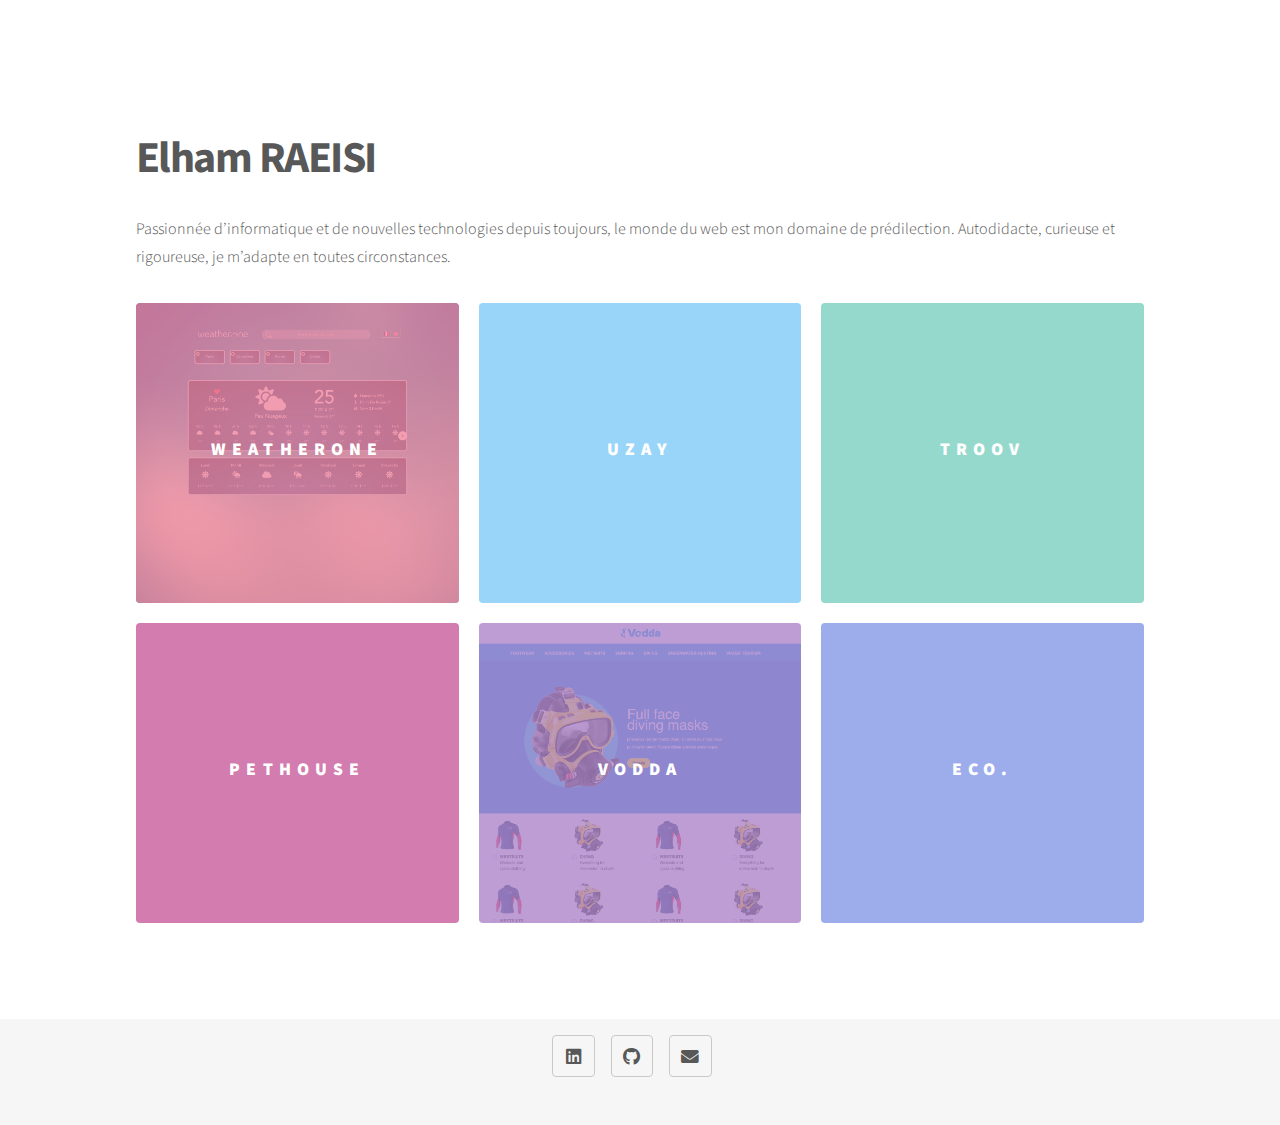
==== commit 4923e24a: "projects pages" ====
--- a/index.html
+++ b/index.html
@@ -11,7 +11,8 @@
 	<meta name="viewport" content="width=device-width, initial-scale=1, user-scalable=no" />
 	<link rel="stylesheet" href="assets/css/main.css" />
 	<noscript>
-		<link rel="stylesheet" href="assets/css/noscript.css" /></noscript>
+		<link rel="stylesheet" href="assets/css/noscript.css" />
+	</noscript>
 </head>
 
 <body class="is-preload">
@@ -34,10 +35,10 @@
 				</header>
 				<section class="tiles">
 					<article class="style1">
-						<span class="image">
-							<img src="images/pic01.jpg" alt="" />
+						<span class="image cover">
+							<img src="images/weather.png" alt="" />
 						</span>
-						<a href="generic.html">
+						<a href="weatherone.html">
 							<h2>weatherone</h2>
 							<div class="content">
 								<p>UX & VUEJS/HTML/CSS</p>
@@ -45,10 +46,10 @@
 						</a>
 					</article>
 					<article class="style2">
-						<span class="image">
-							<img src="images/pic02.jpg" alt="" />
+						<span class="image cover">
+							<img src="images/uzay01.png" alt="" />
 						</span>
-						<a href="generic.html">
+						<a href="uzay.html">
 							<h2>uzay</h2>
 							<div class="content">
 								<p>HTML/CSS/JS</p>
@@ -56,10 +57,10 @@
 						</a>
 					</article>
 					<article class="style3">
-						<span class="image">
-							<img src="images/pic03.jpg" alt="" />
+						<span class="image cover">
+							<img src="images/troov01.png" alt="" />
 						</span>
-						<a href="generic.html">
+						<a href="troov.html">
 							<h2>troov</h2>
 							<div class="content">
 								<p>VUEJS/HTML/CSS/JS</p>
@@ -67,10 +68,10 @@
 						</a>
 					</article>
 					<article class="style4">
-						<span class="image">
-							<img src="images/pic04.jpg" alt="" />
+						<span class="image cover">
+							<img src="images/pet01.png" alt="" />
 						</span>
-						<a href="generic.html">
+						<a href="pethouse.html">
 							<h2>pethouse</h2>
 							<div class="content">
 								<p>UX & PHP/MYSQL/HTML/CSS/JS</p>
@@ -78,10 +79,10 @@
 						</a>
 					</article>
 					<article class="style5">
-						<span class="image">
-							<img src="images/pic05.jpg" alt="" />
+						<span class="image cover">
+							<img src="images/vodda01.png" alt="" />
 						</span>
-						<a href="generic.html">
+						<a href="vodda.html">
 							<h2>vodda</h2>
 							<div class="content">
 								<p>HTML/CSS</p>
@@ -89,10 +90,10 @@
 						</a>
 					</article>
 					<article class="style6">
-						<span class="image">
-							<img src="images/pic06.jpg" alt="" />
+						<span class="image cover">
+							<img src="images/eco.png" alt="" />
 						</span>
-						<a href="generic.html">
+						<a href="eco.html">
 							<h2>eco.</h2>
 							<div class="content">
 								<p>HTML/CSS</p>
@@ -102,14 +103,17 @@
 				</section>
 			</div>
 		</div>
-
 		<!-- Footer -->
 		<footer id="footer">
-			<div class="inner">
+			<div class="inner social-icons">
 				<section>
-					<ul class="icons">
-						<li><a href="#" class="icon brands style2 fa-github"><span class="label">GitHub</span></a></li>
-						<li><a href="#" class="icon solid style2 fa-envelope"><span class="label">Email</span></a></li>
+					<ul class="icons social-icons">
+						<li><a href="https://www.linkedin.com/in/elham-raeisi-425529155/"
+								class="icon brands style2 fa-linkedin"><span class="label">Linkedin</span></a></li>
+						<li><a href="https://github.com/elhamraeisi" class="icon brands style2 fa-github"><span
+									class="label">GitHub</span></a></li>
+						<li><a href="mailto:zaribaf.elham@gmail.com" class="icon solid style2 fa-envelope"><span
+									class="label">Email</span></a></li>
 					</ul>
 				</section>
 			</div>
--- a/assets/css/main.css
+++ b/assets/css/main.css
@@ -1,10 +1,10 @@
 @import url(fontawesome-all.min.css);
 @import url("https://fonts.googleapis.com/css?family=Source+Sans+Pro:300,700,900");
 
-/*
-	Phantom by HTML5 UP
-	html5up.net | @ajlkn
-	Free for personal and commercial use under the CCA 3.0 license (html5up.net/license)
+/*
+	Phantom by HTML5 UP
+	html5up.net | @ajlkn
+	Free for personal and commercial use under the CCA 3.0 license (html5up.net/license)
 */
 
 html, body, div, span, applet, object,
@@ -2038,12 +2038,17 @@
 		}
 
 /* Icons */
+.social-icons {
+	display: flex;
+	align-items: center;
+	justify-content: center;
+}
 
 	ul.icons {
 		cursor: default;
 		list-style: none;
 		padding-left: 0;
-		margin: -1em 0 2em -1em;
+		margin: -2em 0 2em -2em;
 	}
 
 		ul.icons li {
@@ -2309,6 +2314,9 @@
 		}
 
 /* Image */
+.shadow {
+	box-shadow: 0 4px 8px 0 rgba(0, 0, 0, 0.2), 0 6px 20px 0 rgba(0, 0, 0, 0.19);
+}
 
 	.image {
 		border-radius: 4px;
@@ -2316,7 +2324,11 @@
 		display: inline-block;
 		position: relative;
 	}
-
+	.cover{
+		object-fit: cover;
+		width: 100%;
+		height: 300px;
+	}
 		.image img {
 			border-radius: 4px;
 			display: block;
@@ -2627,7 +2639,6 @@
 					-webkit-transition: opacity 0.5s ease;
 					-ms-transition: opacity 0.5s ease;
 					transition: opacity 0.5s ease;
-					content: '';
 					display: block;
 					position: absolute;
 					top: 0;
@@ -3228,17 +3239,17 @@
 		@media screen and (max-width: 1280px) {
 
 			#footer {
-				padding: 5em 0 3em 0 ;
+				padding: 2em 0 3em 0 ;
 			}
 
 				#footer > .inner section:nth-child(1) {
-					width: calc(66% - 1.25em);
-					margin-right: 1.25em;
+					width: calc(66%);
+					margin: auto;
 				}
 
 				#footer > .inner section:nth-child(2) {
-					width: calc(33% - 1.25em);
-					margin-left: 1.25em;
+					width: calc(33%);
+					margin: auto;
 				}
 
 		}
@@ -3247,12 +3258,12 @@
 
 			#footer > .inner section:nth-child(1) {
 				width: 66%;
-				margin-right: 0;
+				margin: auto;
 			}
 
 			#footer > .inner section:nth-child(2) {
-				width: calc(33% - 2.5em);
-				margin-left: 2.5em;
+				width: calc(33%);
+				margin: auto;
 			}
 
 		}
@@ -3260,7 +3271,7 @@
 		@media screen and (max-width: 736px) {
 
 			#footer {
-				padding: 3em 0 1em 0 ;
+				padding: 2em 0 1em 0 ;
 			}
 
 				#footer > .inner {
@@ -3273,7 +3284,6 @@
 					#footer > .inner section:nth-child(1) {
 						width: 100%;
 						margin-right: 0;
-						margin: 3em 0 0 0;
 					}
 
 					#footer > .inner section:nth-child(2) {
@@ -3294,7 +3304,7 @@
 		@media screen and (max-width: 480px) {
 
 			#footer > .inner .copyright {
-				margin-top: 3em;
+				margin-top: 1em;
 			}
 
 				#footer > .inner .copyright li {
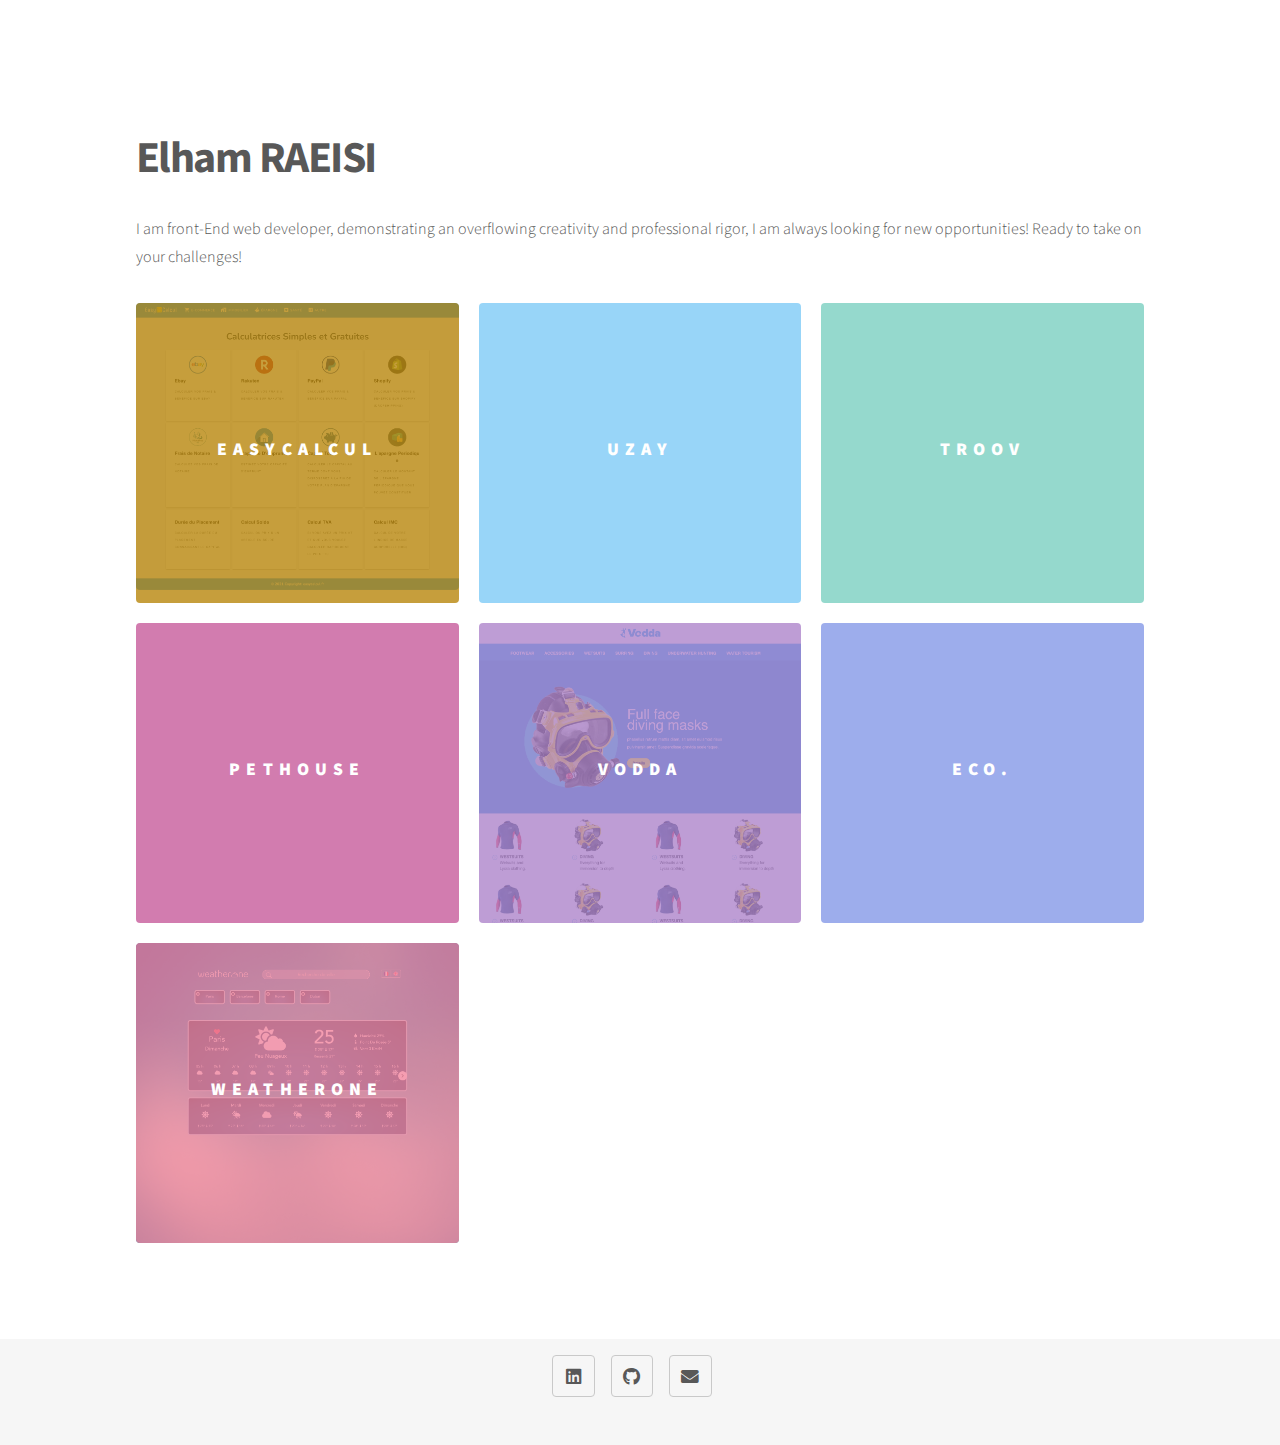
==== commit 3d457d4c: "Easy Calcul added" ====
--- a/index.html
+++ b/index.html
@@ -30,18 +30,18 @@
 			<div class="inner">
 				<header>
 					<h1>Elham RAEISI</h1>
-					<p>Passionnée d’informatique et de nouvelles technologies depuis toujours, le monde du web est mon domaine de
-						prédilection. Autodidacte, curieuse et rigoureuse, je m’adapte en toutes circonstances.</p>
+					<p>I am front-End web developer, demonstrating an overflowing creativity and professional rigor, I am
+						always looking for new opportunities! Ready to take on your challenges!</p>
 				</header>
 				<section class="tiles">
-					<article class="style1">
+					<article class="style7">
 						<span class="image cover">
-							<img src="images/weather.png" alt="" />
+							<img src="images/calcul01.png" alt="" />
 						</span>
-						<a href="weatherone.html">
-							<h2>weatherone</h2>
+						<a href="easycalcul.html">
+							<h2>easycalcul</h2>
 							<div class="content">
-								<p>UX & VUEJS/HTML/CSS</p>
+								<p>HTML/CSS/JS/VUE/VUETIFY</p>
 							</div>
 						</a>
 					</article>
@@ -100,6 +100,17 @@
 							</div>
 						</a>
 					</article>
+					<article class="style1">
+						<span class="image cover">
+							<img src="images/weather.png" alt="" />
+						</span>
+						<a href="weatherone.html">
+							<h2>weatherone</h2>
+							<div class="content">
+								<p>UX & VUEJS/HTML/CSS</p>
+							</div>
+						</a>
+					</article>
 				</section>
 			</div>
 		</div>
--- a/assets/css/main.css
+++ b/assets/css/main.css
@@ -2740,6 +2740,10 @@
 				background-color: #8499e7;
 			}
 
+			.tiles article.style7 > .image:before {
+				background-color: #b8860b;
+			}
+
 			body:not(.is-touch) .tiles article:hover > .image {
 				-moz-transform: scale(1.1);
 				-webkit-transform: scale(1.1);
